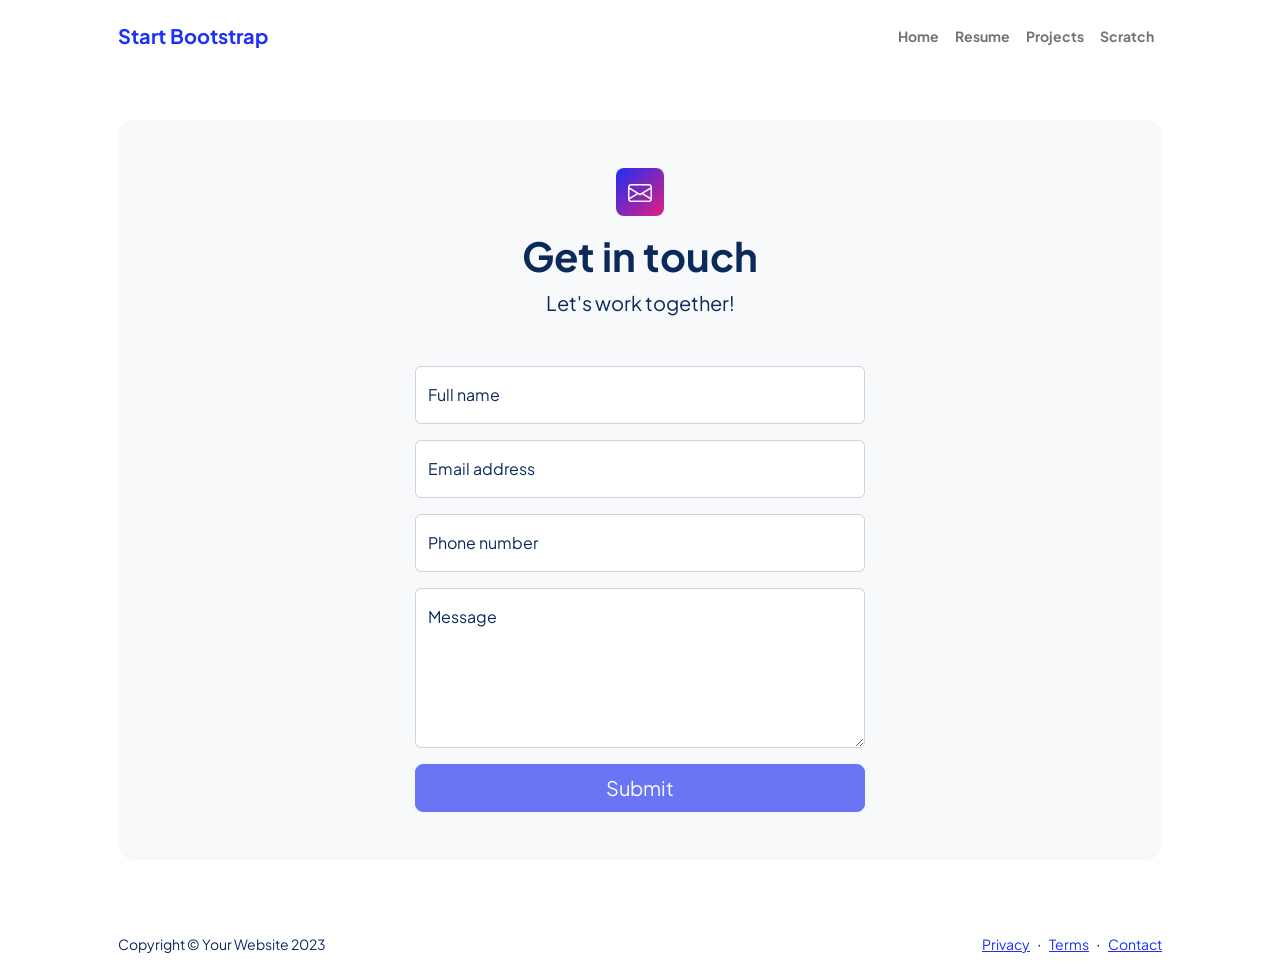
==== website/contact.html @ 67e6169f "Add files via upload" ====
<!DOCTYPE html>
<html lang="en">
    <head>
        <meta charset="utf-8" />
        <meta name="viewport" content="width=device-width, initial-scale=1, shrink-to-fit=no" />
        <meta name="description" content />
        <meta name="author" content />
        <title>Modern Business - Start Bootstrap Template</title>
        <!-- Favicon-->
        <link rel="icon" type="image/x-icon" href="assets/favicon.ico" />
        <!-- Custom Google font-->
        <link rel="preconnect" href="https://fonts.googleapis.com" />
        <link rel="preconnect" href="https://fonts.gstatic.com" crossorigin />
        <link href="https://fonts.googleapis.com/css2?family=Plus+Jakarta+Sans:wght@100;200;300;400;500;600;700;800;900&amp;display=swap" rel="stylesheet" />
        <!-- Bootstrap icons-->
        <link href="https://cdn.jsdelivr.net/npm/bootstrap-icons@1.8.1/font/bootstrap-icons.css" rel="stylesheet" />
        <!-- Core theme CSS (includes Bootstrap)-->
        <link href="css/styles.css" rel="stylesheet" />
    </head>
    <body class="d-flex flex-column">
        <main class="flex-shrink-0">
            <!-- Navigation-->
            <nav class="navbar navbar-expand-lg navbar-light bg-white py-3">
                <div class="container px-5">
                    <a class="navbar-brand" href="index.html"><span class="fw-bolder text-primary">Start Bootstrap</span></a>
                    <button class="navbar-toggler" type="button" data-bs-toggle="collapse" data-bs-target="#navbarSupportedContent" aria-controls="navbarSupportedContent" aria-expanded="false" aria-label="Toggle navigation"><span class="navbar-toggler-icon"></span></button>
                    <div class="collapse navbar-collapse" id="navbarSupportedContent">
                        <ul class="navbar-nav ms-auto mb-2 mb-lg-0 small fw-bolder">
                            <li class="nav-item"><a class="nav-link" href="index.html">Home</a></li>
                            <li class="nav-item"><a class="nav-link" href="resume.html">Resume</a></li>
                            <li class="nav-item"><a class="nav-link" href="projects.html">Projects</a></li>
                            <li class="nav-item"><a class="nav-link" href="scratch.hrml">Scratch</a></li>
                        </ul>
                    </div>
                </div>
            </nav>
            <!-- Page content-->
            <section class="py-5">
                <div class="container px-5">
                    <!-- Contact form-->
                    <div class="bg-light rounded-4 py-5 px-4 px-md-5">
                        <div class="text-center mb-5">
                            <div class="feature bg-primary bg-gradient-primary-to-secondary text-white rounded-3 mb-3"><i class="bi bi-envelope"></i></div>
                            <h1 class="fw-bolder">Get in touch</h1>
                            <p class="lead fw-normal text-muted mb-0">Let's work together!</p>
                        </div>
                        <div class="row gx-5 justify-content-center">
                            <div class="col-lg-8 col-xl-6">
                                <!-- * * * * * * * * * * * * * * *-->
                                <!-- * * SB Forms Contact Form * *-->
                                <!-- * * * * * * * * * * * * * * *-->
                                <!-- This form is pre-integrated with SB Forms.-->
                                <!-- To make this form functional, sign up at-->
                                <!-- https://startbootstrap.com/solution/contact-forms-->
                                <!-- to get an API token!-->
                                <form id="contactForm" data-sb-form-api-token="API_TOKEN">
                                    <!-- Name input-->
                                    <div class="form-floating mb-3">
                                        <input class="form-control" id="name" type="text" placeholder="Enter your name..." data-sb-validations="required" />
                                        <label for="name">Full name</label>
                                        <div class="invalid-feedback" data-sb-feedback="name:required">A name is required.</div>
                                    </div>
                                    <!-- Email address input-->
                                    <div class="form-floating mb-3">
                                        <input class="form-control" id="email" type="email" placeholder="name@example.com" data-sb-validations="required,email" />
                                        <label for="email">Email address</label>
                                        <div class="invalid-feedback" data-sb-feedback="email:required">An email is required.</div>
                                        <div class="invalid-feedback" data-sb-feedback="email:email">Email is not valid.</div>
                                    </div>
                                    <!-- Phone number input-->
                                    <div class="form-floating mb-3">
                                        <input class="form-control" id="phone" type="tel" placeholder="(123) 456-7890" data-sb-validations="required" />
                                        <label for="phone">Phone number</label>
                                        <div class="invalid-feedback" data-sb-feedback="phone:required">A phone number is required.</div>
                                    </div>
                                    <!-- Message input-->
                                    <div class="form-floating mb-3">
                                        <textarea class="form-control" id="message" type="text" placeholder="Enter your message here..." style="height: 10rem" data-sb-validations="required"></textarea>
                                        <label for="message">Message</label>
                                        <div class="invalid-feedback" data-sb-feedback="message:required">A message is required.</div>
                                    </div>
                                    <!-- Submit success message-->
                                    <!---->
                                    <!-- This is what your users will see when the form-->
                                    <!-- has successfully submitted-->
                                    <div class="d-none" id="submitSuccessMessage">
                                        <div class="text-center mb-3">
                                            <div class="fw-bolder">Form submission successful!</div>
                                            To activate this form, sign up at
                                            <br />
                                            <a href="https://startbootstrap.com/solution/contact-forms">https://startbootstrap.com/solution/contact-forms</a>
                                        </div>
                                    </div>
                                    <!-- Submit error message-->
                                    <!---->
                                    <!-- This is what your users will see when there is-->
                                    <!-- an error submitting the form-->
                                    <div class="d-none" id="submitErrorMessage"><div class="text-center text-danger mb-3">Error sending message!</div></div>
                                    <!-- Submit Button-->
                                    <div class="d-grid"><button class="btn btn-primary btn-lg disabled" id="submitButton" type="submit">Submit</button></div>
                                </form>
                            </div>
                        </div>
                    </div>
                </div>
            </section>
        </main>
        <!-- Footer-->
        <footer class="bg-white py-4 mt-auto">
            <div class="container px-5">
                <div class="row align-items-center justify-content-between flex-column flex-sm-row">
                    <div class="col-auto"><div class="small m-0">Copyright &copy; Your Website 2023</div></div>
                    <div class="col-auto">
                        <a class="small" href="#!">Privacy</a>
                        <span class="mx-1">&middot;</span>
                        <a class="small" href="#!">Terms</a>
                        <span class="mx-1">&middot;</span>
                        <a class="small" href="#!">Contact</a>
                    </div>
                </div>
            </div>
        </footer>
        <!-- Bootstrap core JS-->
        <script src="https://cdn.jsdelivr.net/npm/bootstrap@5.2.3/dist/js/bootstrap.bundle.min.js"></script>
        <!-- Core theme JS-->
        <script src="js/scripts.js"></script>
        <!-- * * * * * * * * * * * * * * * * * * * * * * * * * * * * * * * * * * * * * * * *-->
        <!-- * *                               SB Forms JS                               * *-->
        <!-- * * Activate your form at https://startbootstrap.com/solution/contact-forms * *-->
        <!-- * * * * * * * * * * * * * * * * * * * * * * * * * * * * * * * * * * * * * * * *-->
        <script src="https://cdn.startbootstrap.com/sb-forms-latest.js"></script>
    </body>
</html>
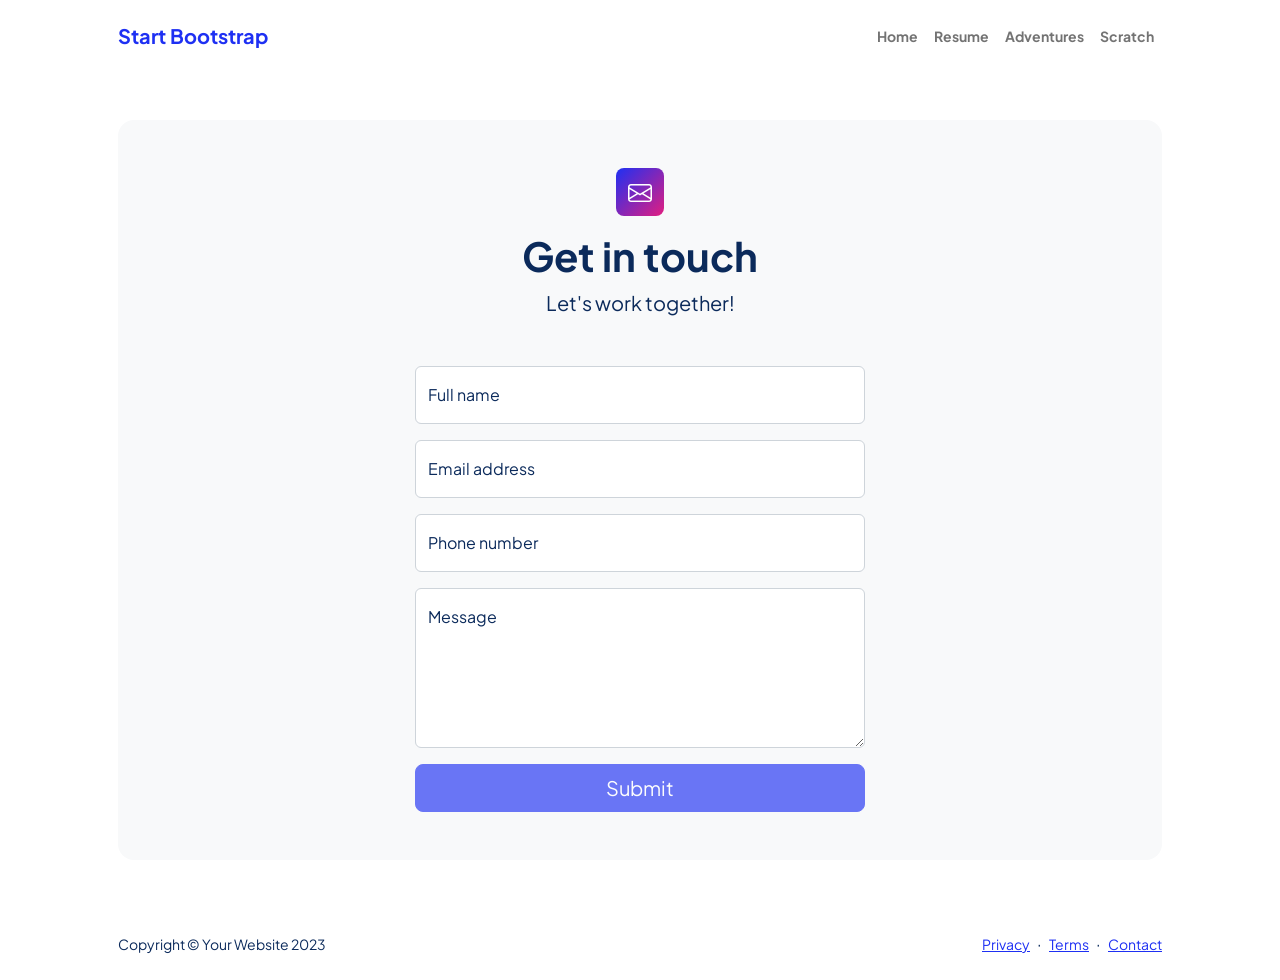
==== commit 8b4bd1de: "Add files via upload" ====
--- a/website/contact.html
+++ b/website/contact.html
@@ -28,8 +28,8 @@
                         <ul class="navbar-nav ms-auto mb-2 mb-lg-0 small fw-bolder">
                             <li class="nav-item"><a class="nav-link" href="index.html">Home</a></li>
                             <li class="nav-item"><a class="nav-link" href="resume.html">Resume</a></li>
-                            <li class="nav-item"><a class="nav-link" href="projects.html">Projects</a></li>
-                            <li class="nav-item"><a class="nav-link" href="scratch.hrml">Scratch</a></li>
+                            <li class="nav-item"><a class="nav-link" href="adventures.html">Adventures</a></li>
+                            <li class="nav-item"><a class="nav-link" href="scratch.html">Scratch</a></li>
                         </ul>
                     </div>
                 </div>
